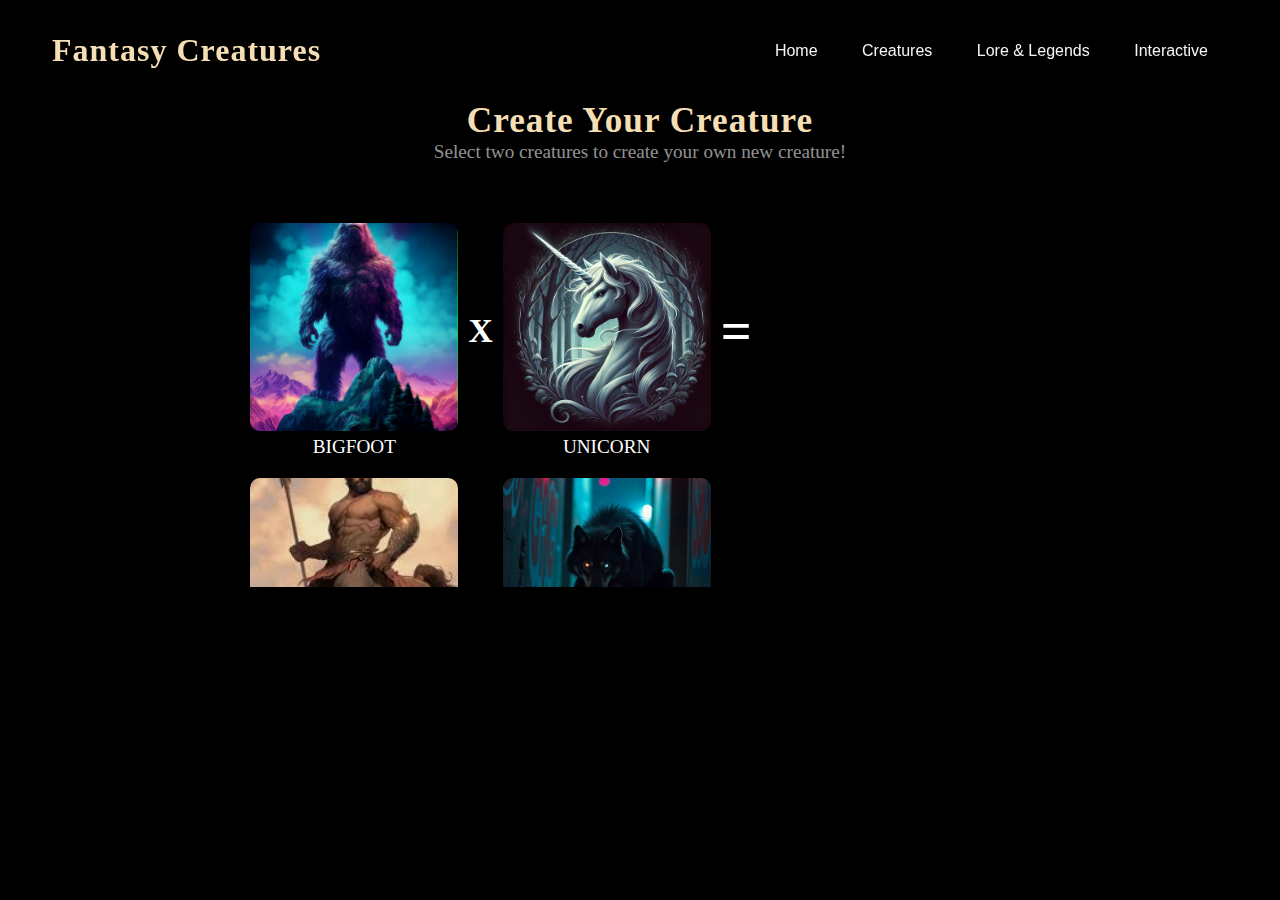
==== creatingpage.html @ 4b1ec492 "updated responsive" ====
<!DOCTYPE html>
<html lang="en">

<head>
  <meta charset="UTF-8" />
  <meta name="viewport" content="width=device-width, initial-scale=1.0" />
  <title>Create Your Creature</title>
  <style>
    * {
      margin: 0;
      padding: 0;
      box-sizing: border-box;
    }

    body {
      font-family: "Arial", sans-serif;
      background-size: cover;
      color: #f5f5f5;
      overflow-x: hidden;
      position: relative;
      background: black;
      height: 100vh;
    }
    .bgImage{
      top: 0;
      background: url('./interactiveBG.webp') no-repeat center/cover;
      position: absolute;
      width: 100vw;
      height: 100vh;
      z-index: -1;
      opacity: 0.3;

    }

    .headerText {
      font-size: 3.5rem;
      margin-bottom: auto;
      animation: fadeInUp 1s ease-in-out;
      font-weight: bold;
      text-align: center;
      color: wheat;
    }

    /* Transparent Navbar */
    header {
      position: fixed;
      top: 0;
      width: 100%;
      z-index: 1000;
      padding: 2rem;
      background-color: rgba(0, 0, 0, 0.3);
      /* Transparent */
      backdrop-filter: blur(10px);
      /* Optional blur */
      display: flex;
      justify-content: space-between;
      align-items: center;
    }

    header h1 {
      color: #ebebeb;
      margin-left: 20px;
    }

    nav ul {
      list-style: none;
      padding: 0;
      margin-right: 20px;
    }

    nav ul li {
      display: inline-block;
      margin: 0 10px;
    }

    .shadowRegular {
      font-family: "Shadows Into Light", cursive;
      font-weight: 400;
      font-style: normal;
      color: white !important;
    }

    .shadowBold {
      font-family: "Shadows Into Light", cursive;
      font-weight: 700;
      letter-spacing: 1px;
      color: wheat !important;
      font-style: normal;
    }

    nav ul li a {
      color: #f5f5f5;
      text-decoration: none;
      padding: 10px;
      transition: background-color 0.3s ease;
    }

    nav ul li a:hover {
      border-radius: 5px;
      color: wheat;
    }

    /* For Webkit Browsers */
    ::-webkit-scrollbar {
      width: 6px;
      /* Width of the scrollbar */
    }

    ::-webkit-scrollbar-track {
      background: transparent;
    }

    ::-webkit-scrollbar-thumb {
      background-color: rgba(32, 32, 32, 0.227);
      /* Grey with low opacity */
      border-radius: 10px;
    }

    .creature-tool {
      text-align: center;
      padding-top: 6.3rem;
    }

    .creature-tool h2 {
      font-size: 2.2rem;
      color: #ffffff;
    }

    .creature-tool p {
      font-size: 1.2rem;
      color: #ebebeba1 !important;
    }

    .image-container {
      display: flex;
      justify-content: center;
      align-items: center;
      flex-direction: row;
      margin: 40px 0;
    }

    .container1and2{
      display: flex;
      gap: 0;
      justify-content: center;
      align-items: center;
    }
    .resultContainerMain{
      display: flex;
      gap: 0;
      justify-content: flex-start;
      align-items: center;
    }
    .container {
      display: flex;
      flex-direction: column;
      align-items: center;
      padding: 10px;
      border-radius: 10px;
      height: 24rem;
      overflow-y: auto;
      background-color: rgba(0, 0, 0, 0.3);
    }

    .container img{
      border-radius: 1rem;
    }

    .result-container {
      display: flex;
      flex-direction: column;
      align-items: center;
      padding: 10px;
      border-radius: 10px;
      width: 18rem;
      height: 24rem;
      overflow-y: auto;
      background-color: rgba(0, 0, 0, 0.3);
    }
    .btn {
      padding: 10px 20px;
      background-color: black; /* Make the button transparent */
      border: 2px solid #3d3334; /* Add a border matching the theme color */
      color: #f5f5f5; /* Ensure the text color matches the theme */
      font-size: 16px;
      cursor: pointer;
      border-radius: 5px;
      width: 10rem;
      transition: background-color 0.3s ease, color 0.3s ease;
      animation: fadeInUp 1.4s ease-in-out;
  }
  
  .btn:hover {
    background-color: transparent; /* Change background on hover */
      color: wheat; 
      box-shadow: 2px 2px 10px -4px wheat;
     
  }

    .imageHeightWidth{
      width: 15rem;
      height: 15rem;
    }
    .result-image {
      width: 15rem;
      height: 15rem;
      border-radius: 1rem;
      display: none;
    }

    .result-name {
      margin-top: 10px;
      font-size: 1.2em;
      color: #f5f5f5;

    }

    .image-item {
      display: flex;
      flex-direction: column;
      align-items: center;
      cursor: pointer;
      margin: 10px 0;
    }

    .image-item img {
      width: 100%;
      height: 13rem;
      width: 13rem;
      object-fit: cover;
      border-radius: 10px;
      transition: transform 0.3s ease;
    }

    .image-item img:hover {
      transform: scale(1.04);
    }

    .image-name {
      margin-top: 5px;
      font-size: 1.2rem;
    }

      .symbol {
        font-size: 2.1rem;
        color: #ffffff;
        font-family: cursive;
        font-weight: bold;
        margin-bottom: 8rem;
    }

    .equalSymbol{
      font-size: 3.4rem;
    }

    .reset-button {
  
      display: none;
    }

  

    .loader {
      display: none;
      width: 112px;
      height: 112px;
      margin-top: 3rem;
      margin-left: 3rem;
    }

    .box1,
    .box2,
    .box3 {
      border: 10px solid #f5f5f565;
      box-sizing: border-box;
      position: absolute;
      display: block;
    }

    .box1 {
      width: 112px;
      height: 48px;
      margin-top: 64px;
      margin-left: 0px;
      animation: abox1 1s forwards ease-in-out infinite;
    }

    .box2 {
      width: 48px;
      height: 48px;
      margin-top: 0px;
      margin-left: 0px;
      animation: abox2 1s forwards ease-in-out infinite;
    }
    

    .box3 {
      width: 48px;
      height: 48px;
      margin-top: 0px;
      margin-left: 64px;
      animation: abox3 1s forwards ease-in-out infinite;
    }

    @keyframes abox1 {
      0% {
        width: 112px;
        height: 48px;
        margin-top: 64px;
        margin-left: 0px;
      }

      12.5% {
        width: 48px;
        height: 48px;
        margin-top: 64px;
        margin-left: 0px;
      }

      25% {
        width: 48px;
        height: 48px;
        margin-top: 64px;
        margin-left: 0px;
      }

      37.5% {
        width: 48px;
        height: 48px;
        margin-top: 64px;
        margin-left: 0px;
      }

      50% {
        width: 48px;
        height: 48px;
        margin-top: 64px;
        margin-left: 0px;
      }

      62.5% {
        width: 48px;
        height: 48px;
        margin-top: 64px;
        margin-left: 0px;
      }

      75% {
        width: 48px;
        height: 112px;
        margin-top: 0px;
        margin-left: 0px;
      }

      87.5% {
        width: 48px;
        height: 48px;
        margin-top: 0px;
        margin-left: 0px;
      }

      100% {
        width: 48px;
        height: 48px;
        margin-top: 0px;
        margin-left: 0px;
      }
    }

    @keyframes abox2 {
      0% {
        width: 48px;
        height: 48px;
        margin-top: 0px;
        margin-left: 0px;
      }

      12.5% {
        width: 48px;
        height: 48px;
        margin-top: 0px;
        margin-left: 0px;
      }

      25% {
        width: 48px;
        height: 48px;
        margin-top: 0px;
        margin-left: 0px;
      }

      37.5% {
        width: 48px;
        height: 48px;
        margin-top: 0px;
        margin-left: 0px;
      }

      50% {
        width: 112px;
        height: 48px;
        margin-top: 0px;
        margin-left: 0px;
      }

      62.5% {
        width: 48px;
        height: 48px;
        margin-top: 0px;
        margin-left: 64px;
      }

      75% {
        width: 48px;
        height: 48px;
        margin-top: 0px;
        margin-left: 64px;
      }

      87.5% {
        width: 48px;
        height: 48px;
        margin-top: 0px;
        margin-left: 64px;
      }

      100% {
        width: 48px;
        height: 48px;
        margin-top: 0px;
        margin-left: 64px;
      }
    }

    @keyframes abox3 {
      0% {
        width: 48px;
        height: 48px;
        margin-top: 0px;
        margin-left: 64px;
      }

      12.5% {
        width: 48px;
        height: 48px;
        margin-top: 0px;
        margin-left: 64px;
      }

      25% {
        width: 48px;
        height: 112px;
        margin-top: 0px;
        margin-left: 64px;
      }

      37.5% {
        width: 48px;
        height: 48px;
        margin-top: 64px;
        margin-left: 64px;
      }

      50% {
        width: 48px;
        height: 48px;
        margin-top: 64px;
        margin-left: 64px;
      }

      62.5% {
        width: 48px;
        height: 48px;
        margin-top: 64px;
        margin-left: 64px;
      }

      75% {
        width: 48px;
        height: 48px;
        margin-top: 64px;
        margin-left: 64px;
      }

      87.5% {
        width: 48px;
        height: 48px;
        margin-top: 64px;
        margin-left: 64px;
      }

      100% {
        width: 112px;
        height: 48px;
        margin-top: 64px;
        margin-left: 0px;
      }
    }

    .creatureHeader{
      display: flex ; justify-content: center; align-items: center; gap: 4rem
    }


    @media (max-width: 768px) {
      .imageHeightWidth{
        height: 10rem;
        width: 10rem;
      }
      .loader{
      
        margin-left: 0;
      }

      .symbol {
      
        margin-bottom: 3rem;
    }
      .container {
        height: 17rem;
      }


      
      .creatureHeader{
        flex-direction: column;
      }
      .equalSymbol{
        margin: 0;
      }
      .resultContainerMain {
     
        flex-direction: column;
    }
      .image-container{
        flex-direction: column;
      }
      .image-item img {
        width: 100%;
        height: 10rem;
        width: 10rem;
      }
      header{
        flex-direction: column;
        position: fixed;
        padding-bottom: 1rem;
        padding: 0;
        gap: 1rem;
        padding-bottom: 1rem;
      }
          nav ul {
              list-style: none;
              padding: 0;
              display: flex;
              gap: 0;
              margin: 0;
          }
          nav ul li{
              margin: 0;
          }
          .first-page {
            
              padding: 10rem 30px 30px 30px;
          }
          nav ul li a {
              color: #f5f5f5;
              text-decoration: none;
              transition: background-color 0.3s ease;
              text-align: center;
              margin: 0 0.2rem;
              font-size: .9rem;
              border: 1px solid grey;
              padding: .2rem .2rem;
              border-radius: .4rem;
          }
        }
  </style>
</head>

<body>
  <div class="bgImage"></div>
  <header>
    <h1 class="shadowBold">Fantasy Creatures</h1>
    <nav>
      <ul>
        <li><a href="./index.html">Home</a></li>
        <li><a href="#creatures">Creatures</a></li>
        <li><a href="./news.html">Lore & Legends</a></li>
        <li><a href="#interactive">Interactive</a></li>
        
      </ul>
    </nav>
  </header>

  <div class="creature-tool">
    <div class="creatureHeader">
      <div>
        <h2 class="shadowBold">Create Your Creature</h2>
        <p class="shadowRegular">
          Select two creatures to create your own new creature!
        </p>
      </div>
      <button class="btn reset-button" id="resetButton" onclick="resetSelections()">
        Reset
      </button>
    </div>

    <div class="image-container" id="imageContainer">
      <div class="container1and2">
        <div class="container" id="container1"></div>
        <div class="symbol">X</div>
        <div class="container" id="container2"></div>
      </div>
    
      <div class="resultContainerMain">
        <div class="symbol equalSymbol">=</div>
        <div class="result-container" id="resultContainer">
          <div class="loader">
            <div class="box1"></div>
            <div class="box2"></div>
            <div class="box3"></div>
          </div>
          <img src="" id="resultImage" class="result-image" alt="Result Image" />
          <div class="result-name shadowBold" id="resultName"></div>
        </div>
      </div>
      
    </div>
  </div>

  <script>
    const creatures = [
      { src: "./images/bigfoot.jpg", name: "BIGFOOT" },
      { src: "./images/centaur.jpg", name: "CENTAUR" },
      { src: "./images/dragon.jpg", name: "DRAGON" },
      { src: "./images/goblin.jpg", name: "GOBLIN" },
      { src: "./images/phoenix.jpg", name: "PHOENIX" },
      { src: "./images/griffin.jpg", name: "GRIFFIN" },
      { src: "./images/unicorn.jpg", name: "UNICORN" },
      { src: "./images/werewolf.jpg", name: "WEREWOLF" },
      { src: "./images/mermaid.jpg", name: "MERMAID" },
      { src: "./images/vampire.jpg", name: "VAMPIRE" },
      { src: "./images/zombie.jpg", name: "ZOMBIE" },
      { src: "./images/fairy.jpg", name: "FAIRY" },
    ];

    let selectedCreature1 = "";
    let selectedCreature2 = "";

    document.getElementById("imageContainer").style.display = "flex";
    displayCreaturesInContainers();

    function displayCreaturesInContainers() {
      const container1 = document.getElementById("container1");
      const container2 = document.getElementById("container2");

      creatures.forEach((creature, index) => {
        const imageItem = document.createElement("div");
        imageItem.className = "image-item";
        imageItem.innerHTML = `
                    <img src="${creature.src}" alt="${creature.name}" onclick="selectImage(${index})">
                    <div class="image-name shadowRegular">${creature.name}</div>
                `;
        if (index < creatures.length / 2) {
          container1.appendChild(imageItem);
        } else {
          container2.appendChild(imageItem);
        }
      });
    }

    function selectImage(index) {
      const selectedCreature = creatures[index];
      if (!selectedCreature1) {
        selectedCreature1 = selectedCreature;
        document.getElementById("container1").style.background = "none";
        document.getElementById("container1").innerHTML = `
                    <img class="imageHeightWidth" src="${selectedCreature.src}" alt="${selectedCreature.name}">
                    <div class="image-name shadowRegular">${selectedCreature.name}</div>
                `;
      } else if (!selectedCreature2) {
        selectedCreature2 = selectedCreature;
        document.getElementById("container2").style.background = "none";
        document.getElementById("container2").innerHTML = `
                    <img class="imageHeightWidth" src="${selectedCreature.src}" alt="${selectedCreature.name}">
                    <div class="image-name shadowRegular">${selectedCreature.name}</div>
                `;
        updateResultImage();
      }
      document.getElementById("resetButton").style.display = "inline-block";
    }

    function updateResultImage() {
      console.log("Updated");
      document.querySelector(".result-container").style.background = "none";
      document.querySelector(".loader").style.display = "block";
      
      setTimeout(() => {
          window.scrollTo(0, document.body.scrollHeight);
      }, 100);
      
      setTimeout(() => {
          document.querySelector(".loader").style.display = "none";
      
          if (selectedCreature1 && selectedCreature2) {
              const resultImage = document.getElementById("resultImage");
              const resultName = document.getElementById("resultName");
              resultImage.src = `./images/${selectedCreature1.name.toLowerCase()}${selectedCreature2.name.toLowerCase()}.jpg`;
              resultImage.style.display = "block";
              resultName.textContent = `${selectedCreature1.name} & ${selectedCreature2.name}`;
          }
      }, 2000);
  }
  
    

    function resetSelections() {
      selectedCreature1 = "";
      selectedCreature2 = "";
      document.getElementById("container1").innerHTML = "";
      document.getElementById("container2").innerHTML = "";
      document.getElementById("resultImage").style.display = "none";
      document.getElementById("resultName").textContent = "";
      document.getElementById("resetButton").style.display = "none";
      displayCreaturesInContainers();
    }
  </script>
</body>

</html>
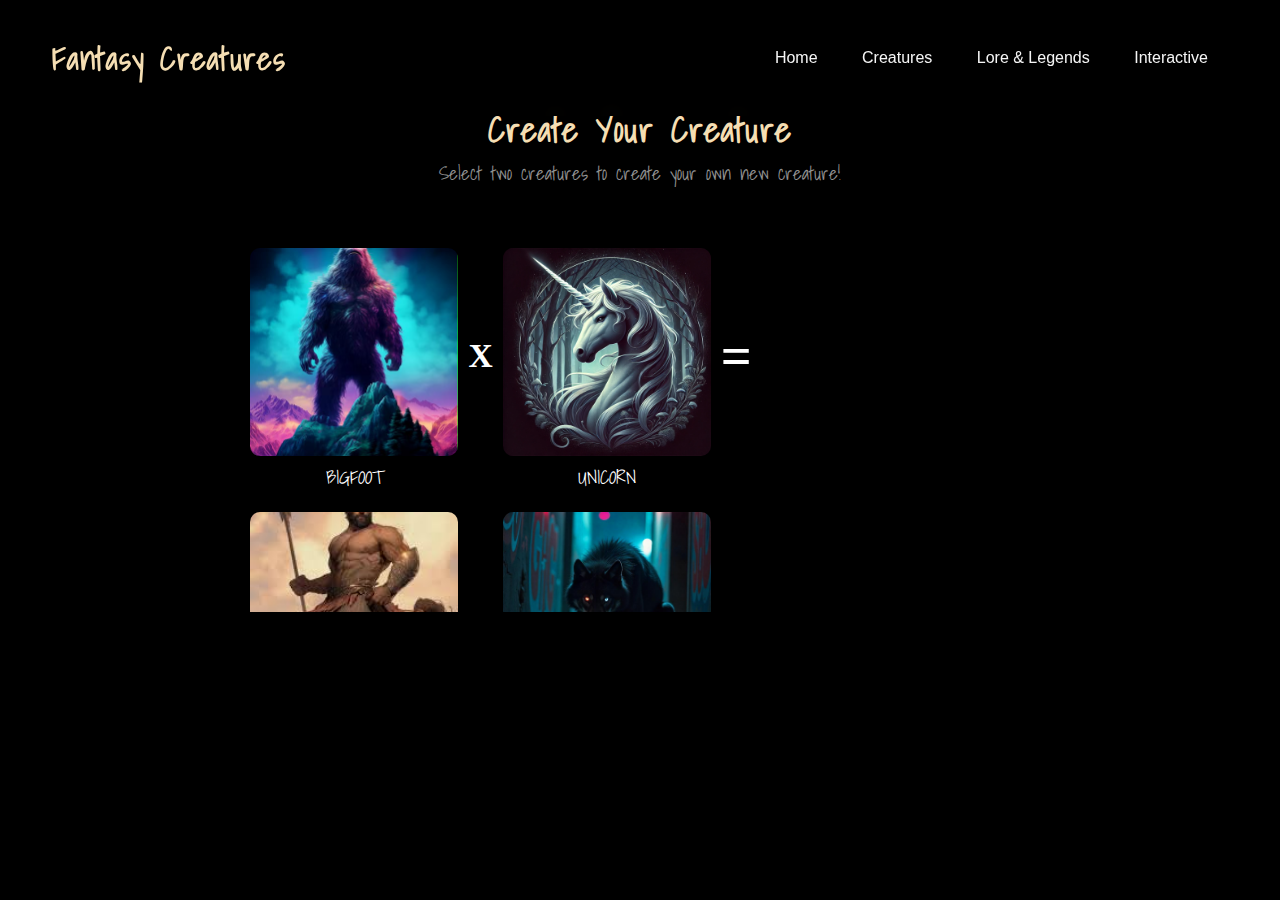
==== commit c06aaa83: "resized" ====
--- a/creatingpage.html
+++ b/creatingpage.html
@@ -6,6 +6,10 @@
   <meta name="viewport" content="width=device-width, initial-scale=1.0" />
   <title>Create Your Creature</title>
   <style>
+
+    @import url('https://fonts.googleapis.com/css2?family=Poppins:ital,wght@0,100;0,200;0,300;0,400;0,500;0,600;0,700;0,800;0,900;1,100;1,200;1,300;1,400;1,500;1,600;1,700;1,800;1,900&display=swap');
+@import url("https://fonts.googleapis.com/css2?family=Poppins:ital,wght@0,100;0,200;0,300;0,400;0,500;0,600;0,700;0,800;0,900;1,100;1,200;1,300;1,400;1,500;1,600;1,700;1,800;1,900&family=Shadows+Into+Light&display=swap");
+
     * {
       margin: 0;
       padding: 0;
@@ -513,8 +517,7 @@
       }
 
       .symbol {
-      
-        margin-bottom: 3rem;
+        margin: 0 .5rem 3rem .5rem;
     }
       .container {
         height: 17rem;
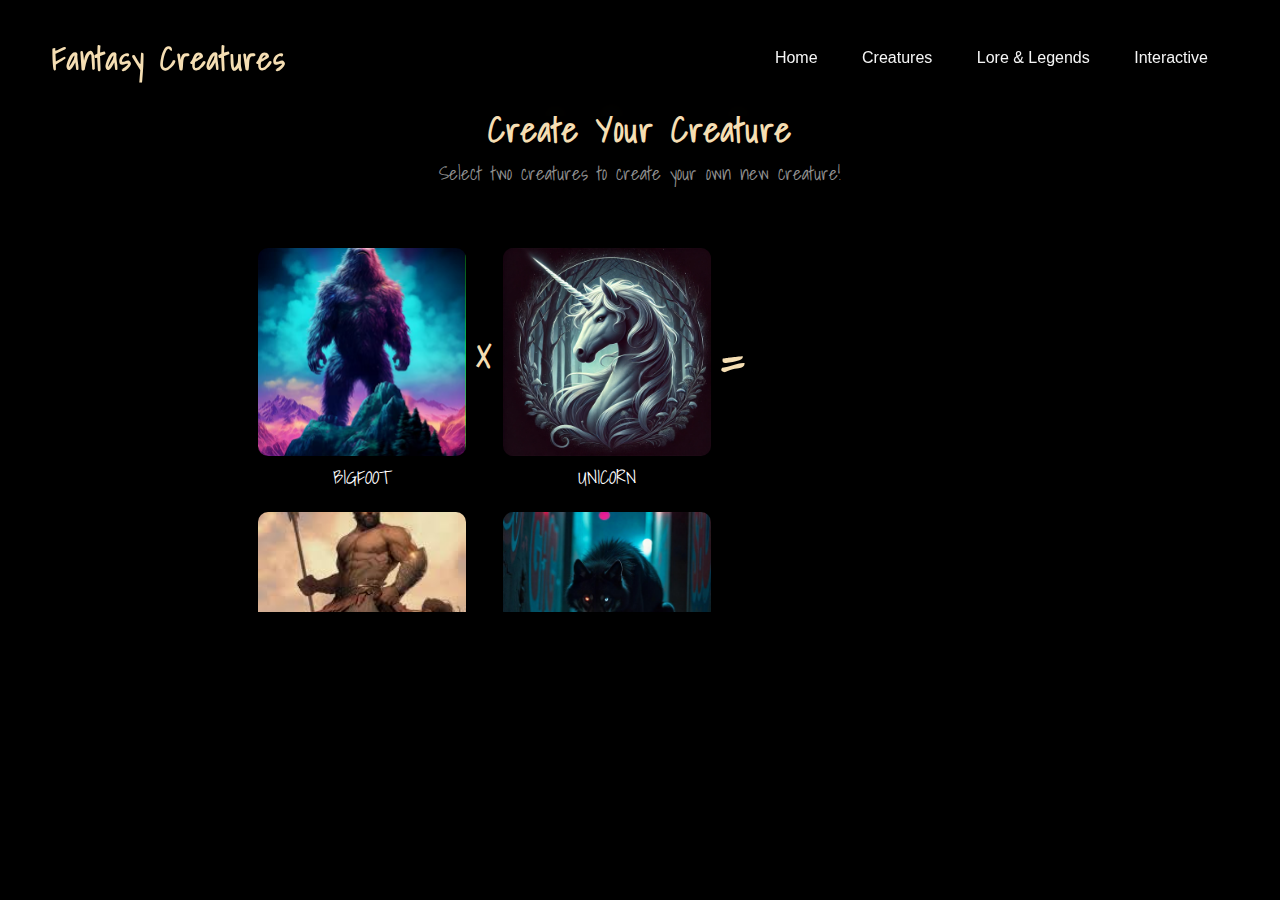
==== commit 95ecd617: "customized" ====
--- a/creatingpage.html
+++ b/creatingpage.html
@@ -248,7 +248,6 @@
       .symbol {
         font-size: 2.1rem;
         color: #ffffff;
-        font-family: cursive;
         font-weight: bold;
         margin-bottom: 8rem;
     }
@@ -517,6 +516,7 @@
       }
 
       .symbol {
+      
         margin: 0 .5rem 3rem .5rem;
     }
       .container {
@@ -611,12 +611,12 @@
     <div class="image-container" id="imageContainer">
       <div class="container1and2">
         <div class="container" id="container1"></div>
-        <div class="symbol">X</div>
+        <div class="symbol shadowBold">X</div>
         <div class="container" id="container2"></div>
       </div>
     
       <div class="resultContainerMain">
-        <div class="symbol equalSymbol">=</div>
+        <div class="symbol shadowBold equalSymbol">=</div>
         <div class="result-container" id="resultContainer">
           <div class="loader">
             <div class="box1"></div>
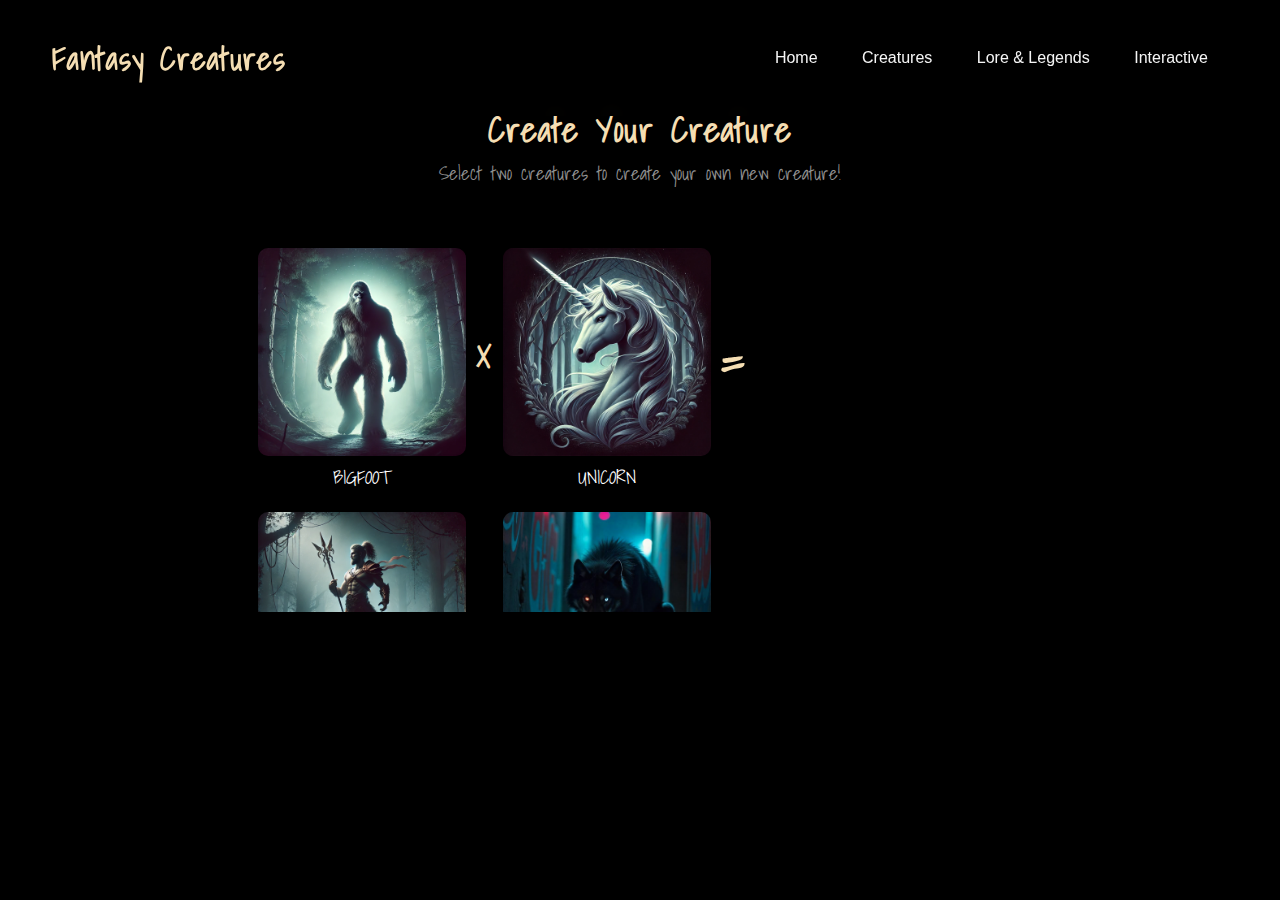
==== commit 92a3d095: "all done" ====
--- a/creatingpage.html
+++ b/creatingpage.html
@@ -14,6 +14,7 @@
       margin: 0;
       padding: 0;
       box-sizing: border-box;
+      scroll-behavior: smooth;
     }
 
     body {
@@ -521,6 +522,7 @@
     }
       .container {
         height: 17rem;
+        padding: 0;
       }
 
 
@@ -588,7 +590,7 @@
       <ul>
         <li><a href="./index.html">Home</a></li>
         <li><a href="#creatures">Creatures</a></li>
-        <li><a href="./news.html">Lore & Legends</a></li>
+        <li><a href="./index.html#lore">Lore & Legends</a></li>
         <li><a href="#interactive">Interactive</a></li>
         
       </ul>
@@ -603,9 +605,7 @@
           Select two creatures to create your own new creature!
         </p>
       </div>
-      <button class="btn reset-button" id="resetButton" onclick="resetSelections()">
-        Reset
-      </button>
+     
     </div>
 
     <div class="image-container" id="imageContainer">
@@ -629,8 +629,11 @@
       </div>
       
     </div>
+    <button class="btn reset-button" id="resetButton" onclick="resetSelections()">
+      Reset
+    </button>
   </div>
-
+ 
   <script>
     const creatures = [
       { src: "./images/bigfoot.jpg", name: "BIGFOOT" },
@@ -647,9 +650,11 @@
       { src: "./images/fairy.jpg", name: "FAIRY" },
     ];
 
-    let selectedCreature1 = "";
-    let selectedCreature2 = "";
-
+    let selectedCreature1 = null;
+    let selectedCreature2 = null;
+    let allowSecondSelection = false;
+
+    // Initialize containers and display the creatures
     document.getElementById("imageContainer").style.display = "flex";
     displayCreaturesInContainers();
 
@@ -661,9 +666,9 @@
         const imageItem = document.createElement("div");
         imageItem.className = "image-item";
         imageItem.innerHTML = `
-                    <img src="${creature.src}" alt="${creature.name}" onclick="selectImage(${index})">
-                    <div class="image-name shadowRegular">${creature.name}</div>
-                `;
+          <img src="${creature.src}" alt="${creature.name}" onclick="selectImage(${index}, ${index < creatures.length / 2 ? 1 : 2})">
+          <div class="image-name shadowRegular">${creature.name}</div>
+        `;
         if (index < creatures.length / 2) {
           container1.appendChild(imageItem);
         } else {
@@ -672,36 +677,46 @@
       });
     }
 
-    function selectImage(index) {
+    // Selection function with control over which container can be selected
+    function selectImage(index, containerNumber) {
       const selectedCreature = creatures[index];
-      if (!selectedCreature1) {
+
+      if (containerNumber === 1 && !selectedCreature1) {
+        // First selection in container 1
         selectedCreature1 = selectedCreature;
         document.getElementById("container1").style.background = "none";
         document.getElementById("container1").innerHTML = `
-                    <img class="imageHeightWidth" src="${selectedCreature.src}" alt="${selectedCreature.name}">
-                    <div class="image-name shadowRegular">${selectedCreature.name}</div>
-                `;
-      } else if (!selectedCreature2) {
+          <img class="imageHeightWidth" src="${selectedCreature.src}" alt="${selectedCreature.name}">
+          <div class="image-name shadowRegular">${selectedCreature.name}</div>
+        `;
+        allowSecondSelection = true;
+
+      } else if (containerNumber === 2 && allowSecondSelection && !selectedCreature2) {
+        // Second selection in container 2, allowed only after the first selection
         selectedCreature2 = selectedCreature;
         document.getElementById("container2").style.background = "none";
         document.getElementById("container2").innerHTML = `
-                    <img class="imageHeightWidth" src="${selectedCreature.src}" alt="${selectedCreature.name}">
-                    <div class="image-name shadowRegular">${selectedCreature.name}</div>
-                `;
+          <img class="imageHeightWidth" src="${selectedCreature.src}" alt="${selectedCreature.name}">
+          <div class="image-name shadowRegular">${selectedCreature.name}</div>
+        `;
         updateResultImage();
       }
-      document.getElementById("resetButton").style.display = "inline-block";
-    }
-
+
+      // Display the reset button once both selections are made
+      if (selectedCreature1 && selectedCreature2) {
+        document.getElementById("resetButton").style.display = "inline-block";
+      }
+    }
+
+    // Display the result after both images are selected
     function updateResultImage() {
-      console.log("Updated");
       document.querySelector(".result-container").style.background = "none";
       document.querySelector(".loader").style.display = "block";
       
       setTimeout(() => {
           window.scrollTo(0, document.body.scrollHeight);
       }, 100);
-      
+
       setTimeout(() => {
           document.querySelector(".loader").style.display = "none";
       
@@ -713,13 +728,13 @@
               resultName.textContent = `${selectedCreature1.name} & ${selectedCreature2.name}`;
           }
       }, 2000);
-  }
-  
-    
-
+    }
+
+    // Reset function to allow re-selection
     function resetSelections() {
-      selectedCreature1 = "";
-      selectedCreature2 = "";
+      selectedCreature1 = null;
+      selectedCreature2 = null;
+      allowSecondSelection = false;
       document.getElementById("container1").innerHTML = "";
       document.getElementById("container2").innerHTML = "";
       document.getElementById("resultImage").style.display = "none";
@@ -727,7 +742,9 @@
       document.getElementById("resetButton").style.display = "none";
       displayCreaturesInContainers();
     }
-  </script>
+</script>
+
+
 </body>
 
 </html>